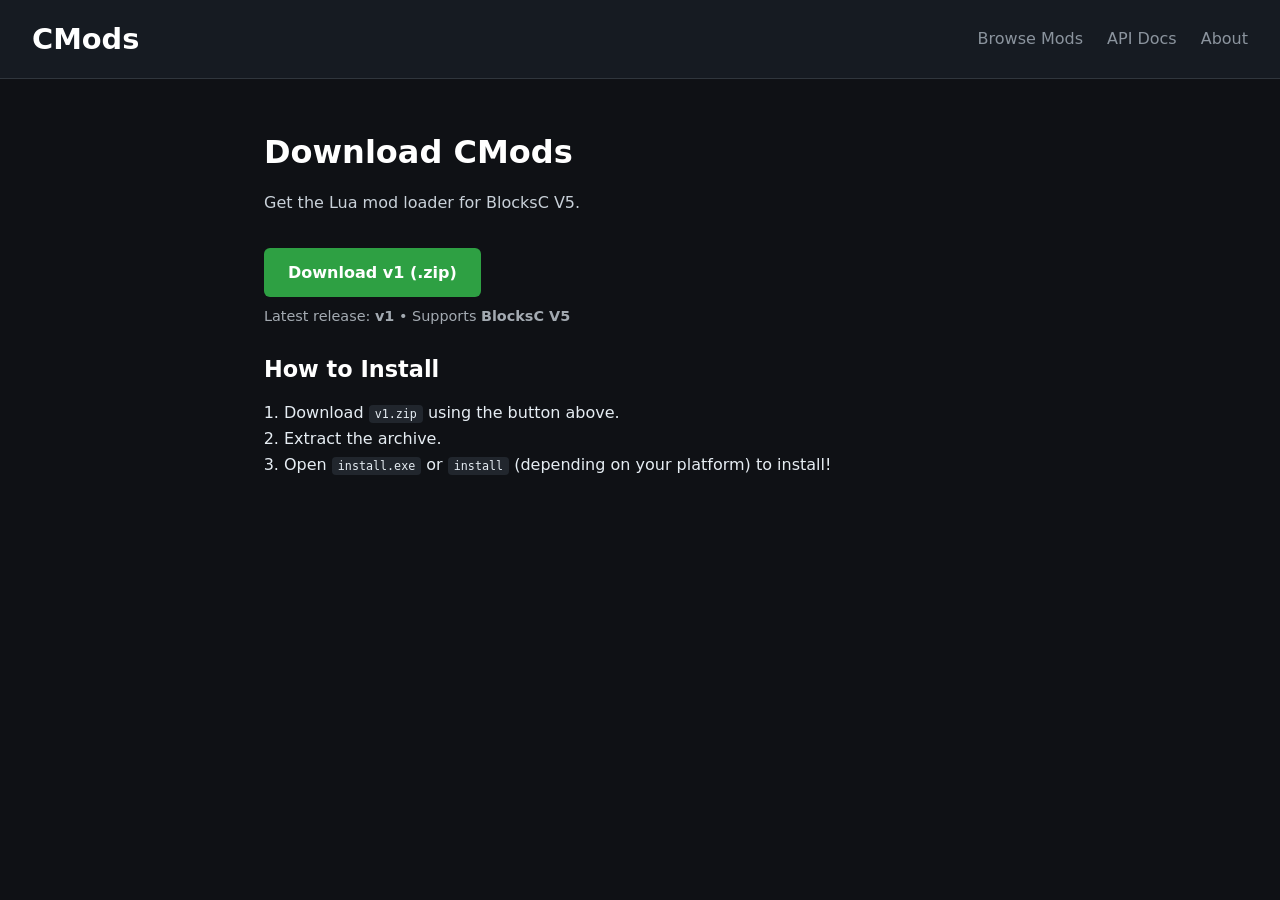
==== index.html @ d395b89e "Commit." ====
<!DOCTYPE html>
<html lang="en">
    <head>
        <meta charset="UTF-8">
        <meta name="viewport" content="width=device-width, initial-scale=1.0">
        <link rel="stylesheet" href="style.css">
        <title>CMods - Home</title>
        <style>
            .logo a {
                font-size: 1.8rem;
                font-weight: bold;
                color: inherit;
                text-decoration: none;
            }
            .download-btn {
                display: inline-block;
                margin: 16px 0 8px;
                padding: 12px 24px;
                background-color: #2ea043;
                color: #ffffff;
                text-decoration: none;
                font-weight: bold;
                border-radius: 6px;
            }
            .download-btn:hover {
                background-color: #268638;
            }
            .version-info {
                font-size: 0.9rem;
                opacity: 0.8;
                margin-bottom: 24px;
            }
            .install-steps {
                padding-left: 20px;
                line-height: 1.6;
            }
        </style>
    </head>
    <body>
        <nav class="navbar">
            <div class="logo"><a href="/">CMods</a></div>
            <ul class="nav-links">
                <li><a href="/mods">Browse Mods</a></li>
                <li><a href="/api">API Docs</a></li>
                <li><a href="/about">About</a></li>
            </ul>
        </nav>

        <main class="content">
            <h1>Download CMods</h1>
            <p>Get the Lua mod loader for BlocksC V5.</p>

            <a href="/releases/v1.zip" class="download-btn" download>Download v1 (.zip)</a>
            <p class="version-info">Latest release: <strong>v1</strong> • Supports <strong>BlocksC V5</strong></p>

            <h2>How to Install</h2>
            <ol class="install-steps">
                <li>Download <code>v1.zip</code> using the button above.</li>
                <li>Extract the archive.</li>
                <li>Open <code>install.exe</code> or <code>install</code> (depending on your platform) to install!</li>
            </ol>
        </main>
    </body>
</html>
---- style.css ----
* {
    box-sizing: border-box;
    margin: 0;
    padding: 0;
}

body {
    font-family: system-ui, -apple-system, BlinkMacSystemFont, "Segoe UI", Roboto, sans-serif;
    background-color: #0f1115;
    color: #e6edf3;
    line-height: 1.6;
}

/* Navbar */
.navbar {
    display: flex;
    justify-content: space-between;
    align-items: center;
    padding: 16px 32px;
    background-color: #161b22;
    border-bottom: 1px solid #30363d;
}

.logo {
    font-size: 1.25rem;
    font-weight: bold;
    color: #ffffff;
}

.nav-links {
    list-style: none;
    display: flex;
    gap: 24px;
}

.nav-links a {
    color: #8b949e;
    text-decoration: none;
    font-weight: 500;
}

.nav-links a:hover {
    color: #ffffff;
}

/* Main Content */
.content {
    max-width: 800px;
    margin: 48px auto;
    padding: 0 24px;
}

.content h1 {
    font-size: 2rem;
    margin-bottom: 12px;
    color: #ffffff;
}

.content h2 {
    font-size: 1.4rem;
    margin: 24px 0 12px;
    color: #ffffff;
}

.content p {
    margin-bottom: 16px;
    color: #c9d1d9;
}

code {
    background-color: #21262d;
    padding: 2px 6px;
    border-radius: 4px;
    font-family: monospace;
    font-size: 0.9em;
}
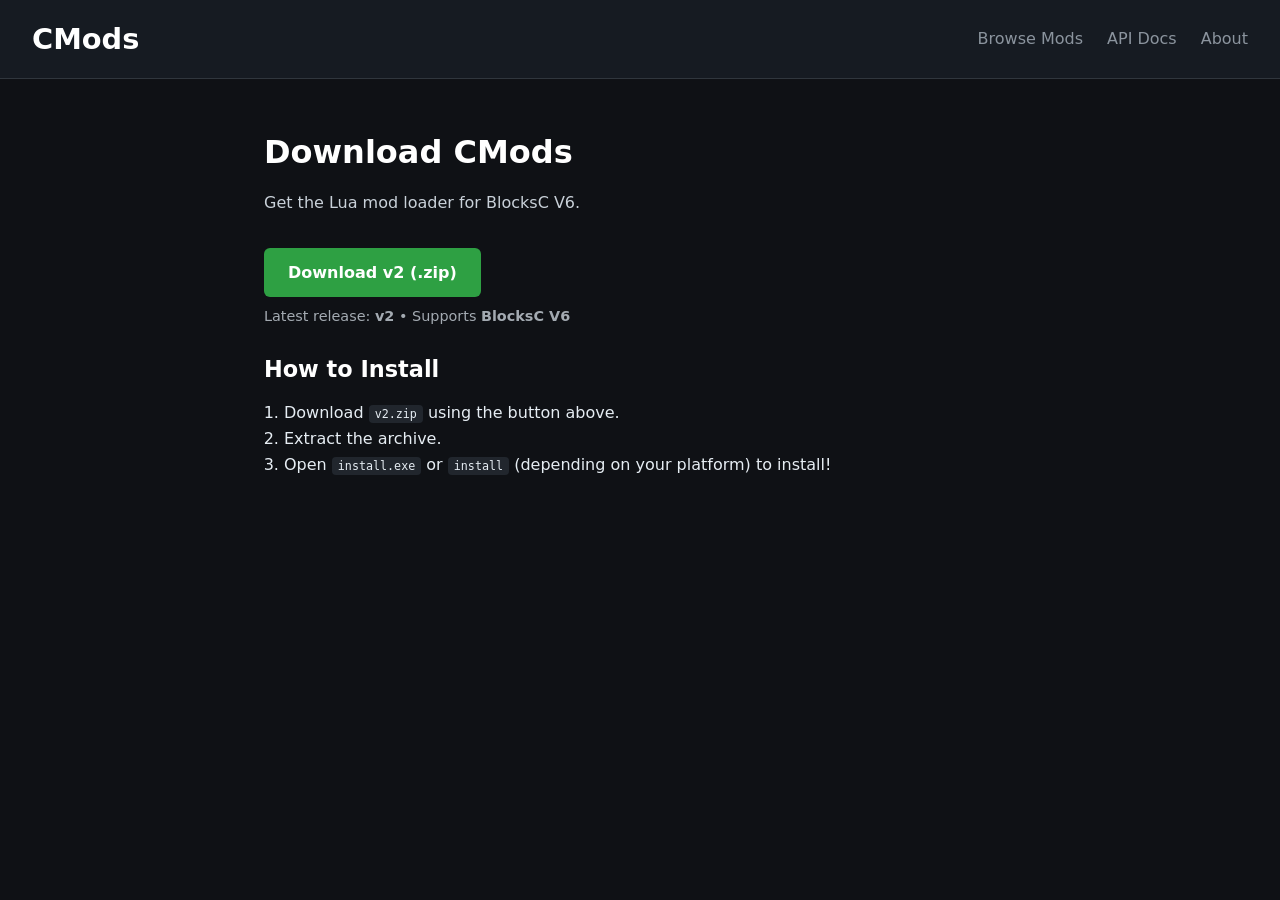
==== commit 80b74dea: "Release V2" ====
--- a/index.html
+++ b/index.html
@@ -48,14 +48,14 @@
 
         <main class="content">
             <h1>Download CMods</h1>
-            <p>Get the Lua mod loader for BlocksC V5.</p>
+            <p>Get the Lua mod loader for BlocksC V6.</p>
 
-            <a href="/releases/v1.zip" class="download-btn" download>Download v1 (.zip)</a>
-            <p class="version-info">Latest release: <strong>v1</strong> • Supports <strong>BlocksC V5</strong></p>
+            <a href="/releases/v2.zip" class="download-btn" download>Download v2 (.zip)</a>
+            <p class="version-info">Latest release: <strong>v2</strong> • Supports <strong>BlocksC V6</strong></p>
 
             <h2>How to Install</h2>
             <ol class="install-steps">
-                <li>Download <code>v1.zip</code> using the button above.</li>
+                <li>Download <code>v2.zip</code> using the button above.</li>
                 <li>Extract the archive.</li>
                 <li>Open <code>install.exe</code> or <code>install</code> (depending on your platform) to install!</li>
             </ol>
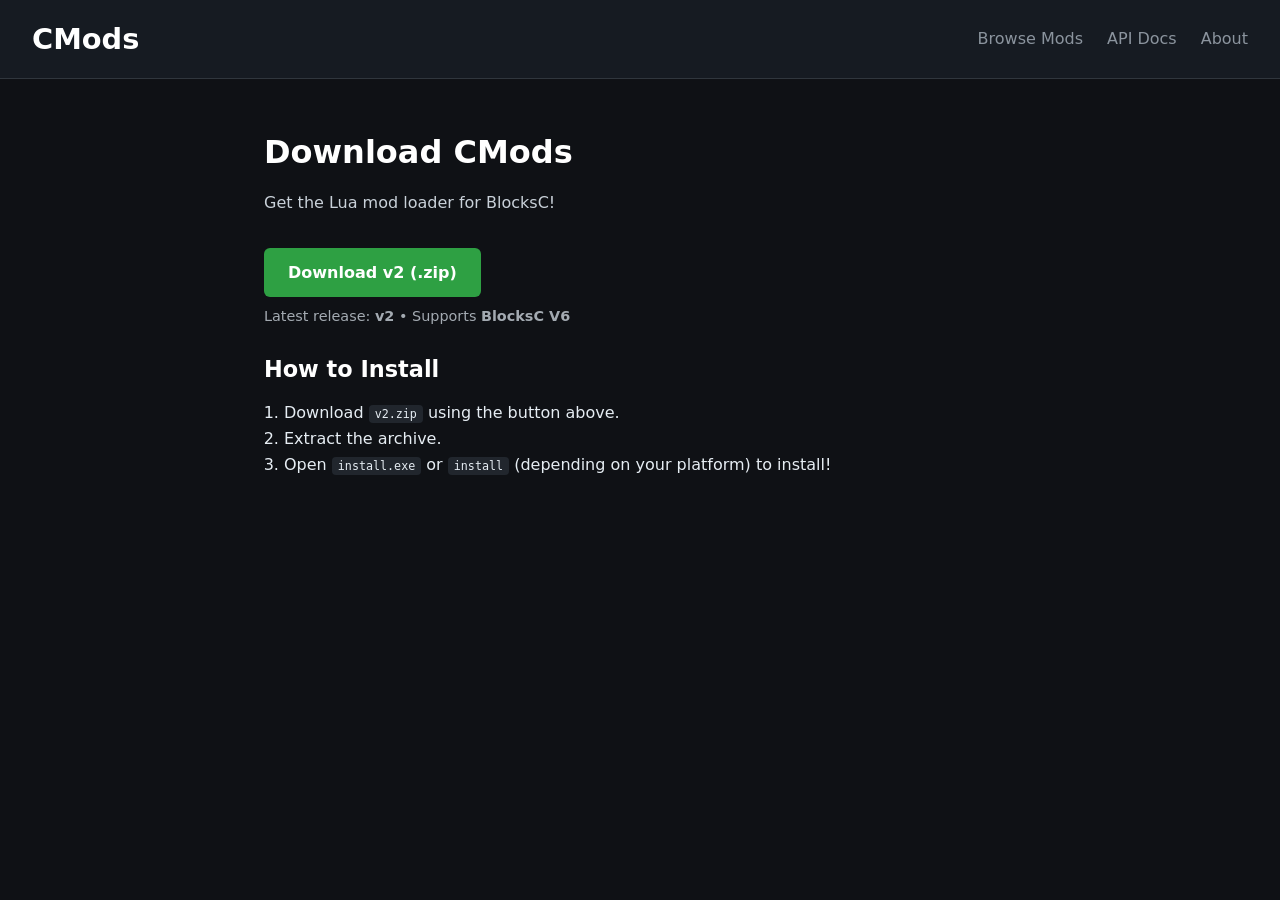
==== commit b65030f3: "Change 1 thing i dont think is nessacry." ====
--- a/index.html
+++ b/index.html
@@ -48,7 +48,7 @@
 
         <main class="content">
             <h1>Download CMods</h1>
-            <p>Get the Lua mod loader for BlocksC V6.</p>
+            <p>Get the Lua mod loader for BlocksC!</p>
 
             <a href="/releases/v2.zip" class="download-btn" download>Download v2 (.zip)</a>
             <p class="version-info">Latest release: <strong>v2</strong> • Supports <strong>BlocksC V6</strong></p>
